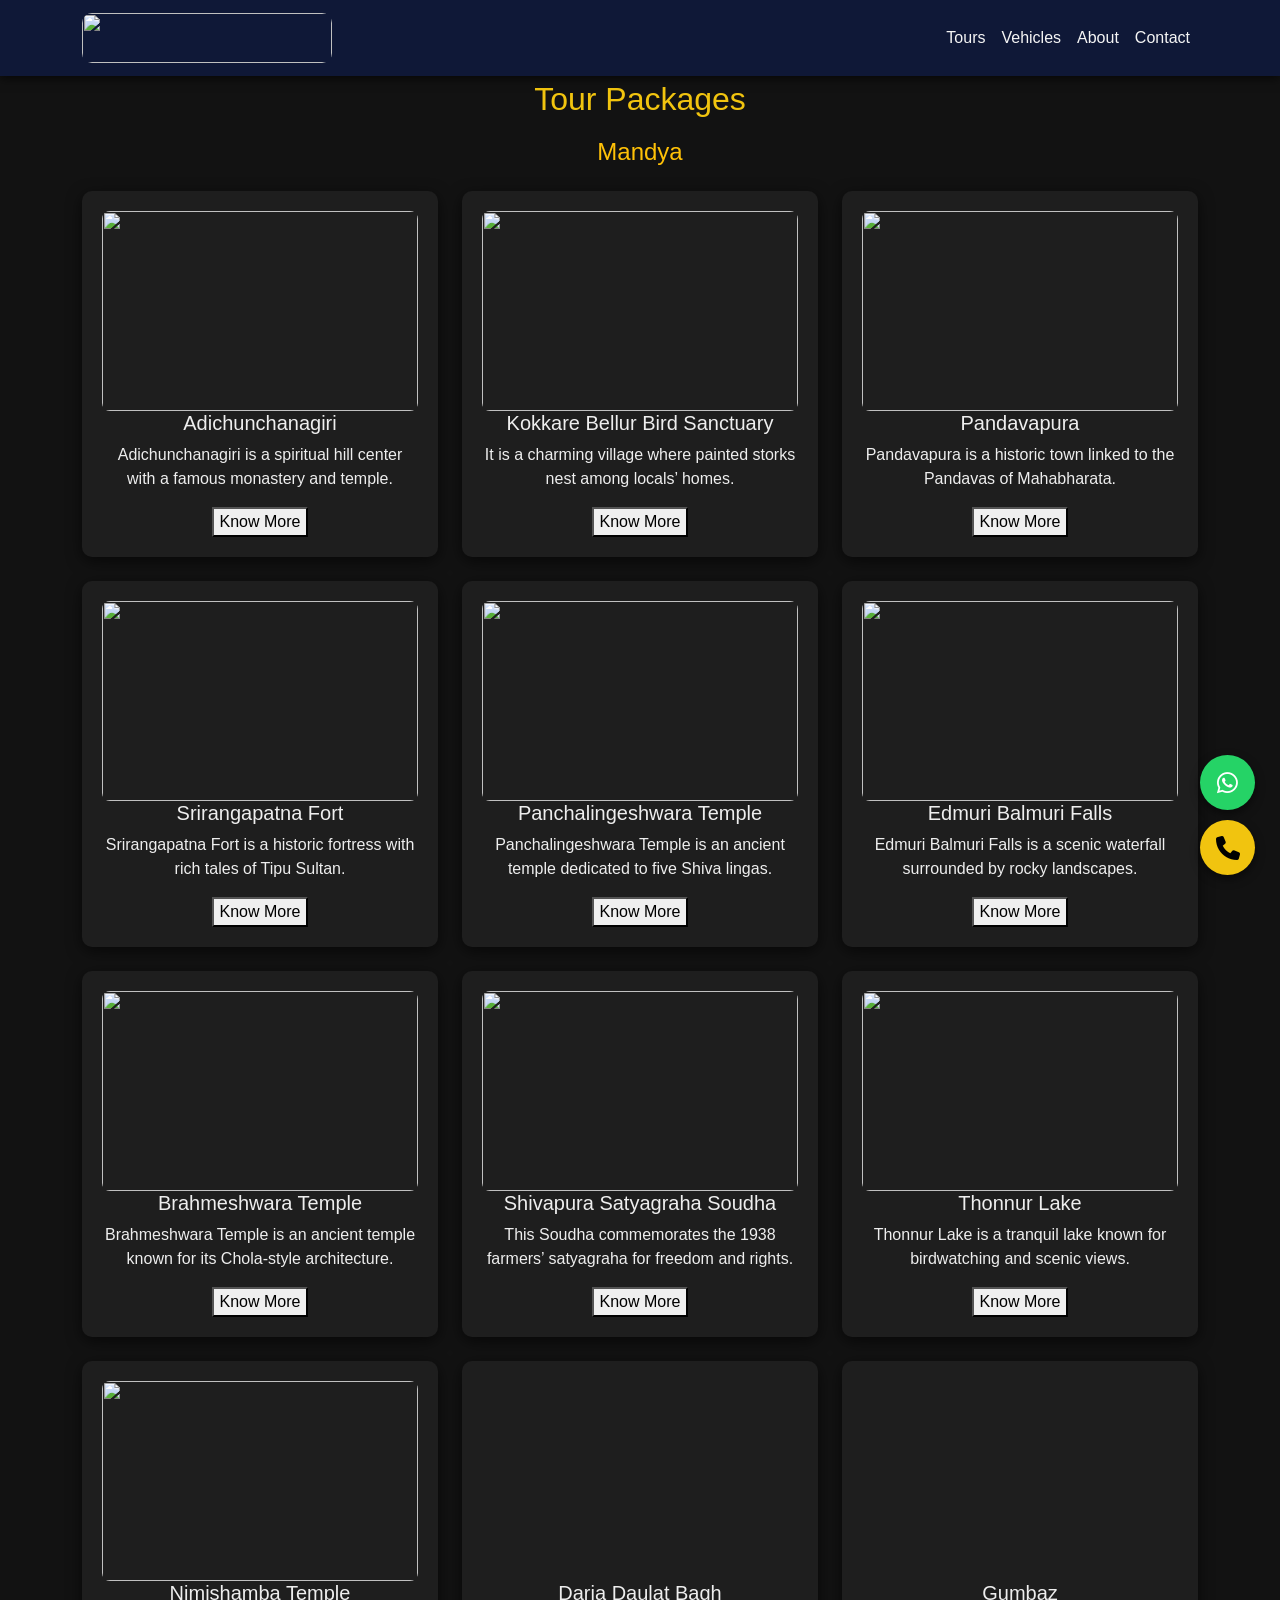
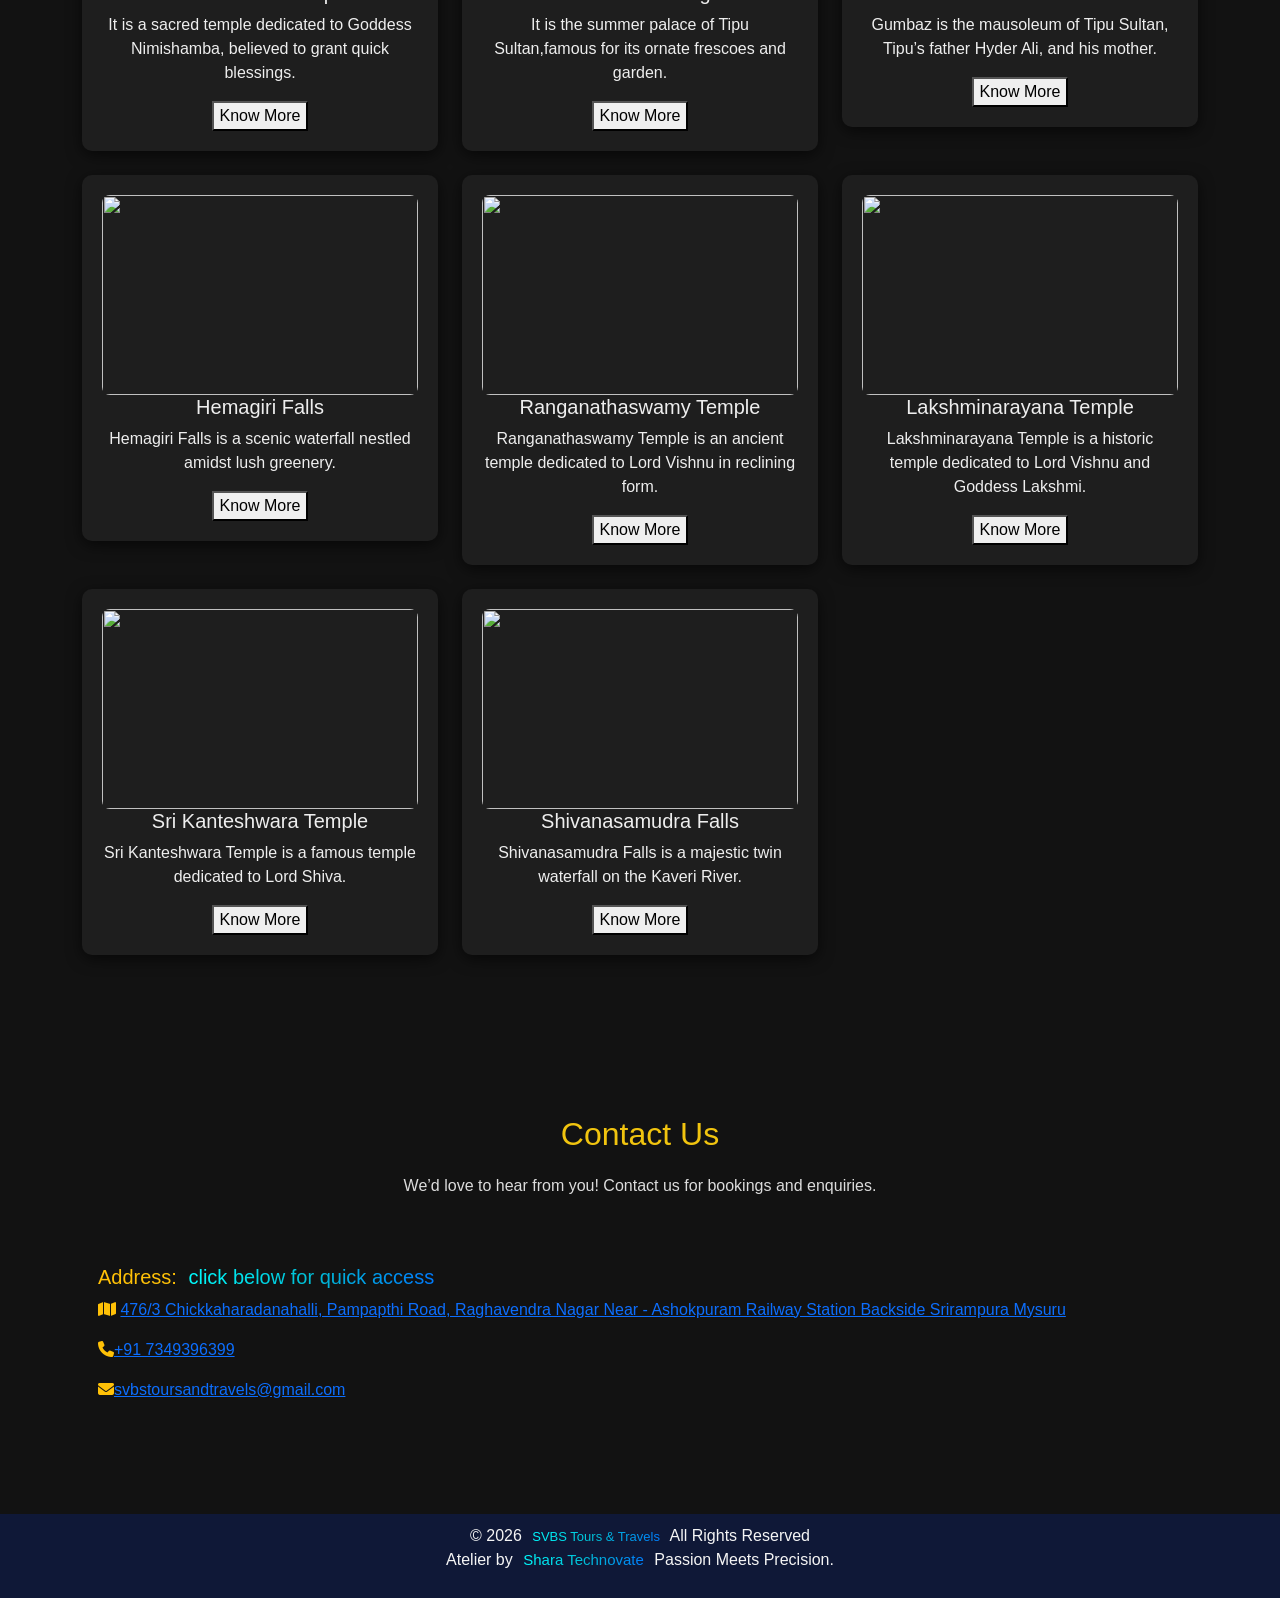
==== mandya.html @ 6cf0423b "modified" ====
<!DOCTYPE html>
<html lang="en">

<head>
  <meta charset="UTF-8" />
  <meta name="viewport" content="width=device-width, initial-scale=1.0" />
  <title>Mysuru Places - SVBS Tours and Travels</title>
  <link href="https://cdn.jsdelivr.net/npm/bootstrap@5.3.2/dist/css/bootstrap.min.css" rel="stylesheet">
  <link href="https://cdn.jsdelivr.net/npm/aos@2.3.4/dist/aos.css" rel="stylesheet">
  <link rel="stylesheet" href="https://cdnjs.cloudflare.com/ajax/libs/font-awesome/6.4.0/css/all.min.css">
  <link rel="shortcut icon" href="https://res.cloudinary.com/svbs/image/upload/v1771502248/SVBS-Logo_cmgae9.png"
    type="image/x-icon">
  <link rel="stylesheet" href="./index.css">
</head>

<body>
  <nav class="navbar navbar-expand-lg fixed-top">
    <div class="container">
      <a class="navbar-brand fw-bold text-warning" href="https://svbstoursandtravels.netlify.app/">
        <img src="https://res.cloudinary.com/svbs/image/upload/v1771502248/SVBS-Logo_cmgae9.png" height="50px"
          width="250px" alt="" style="border-radius: 10px;">
      </a>
      <button class="navbar-toggler bg-light" type="button" data-bs-toggle="collapse" data-bs-target="#navbarNav">
        <span class="navbar-toggler-icon"></span>
      </button>
      <div class="collapse navbar-collapse" id="navbarNav">
        <ul class="navbar-nav ms-auto">
          <li class="nav-item"><a class="nav-link" href="index.html#tours">Tours</a></li>
          <li class="nav-item"><a class="nav-link" href="index.html#vehicles">Vehicles</a></li>
          <li class="nav-item"><a class="nav-link" href="index.html#about">About</a></li>
          <li class="nav-item"><a class="nav-link" href="#contact">Contact</a></li>
        </ul>
      </div>
    </div>
  </nav>
  <!-- tours -->
  <section id="tours">
    <div class="container" data-aos="fade-up">
      <div class="section-title">
        <h2>Tour Packages</h2>
      </div>
      <h4 class="text-center text-warning mb-4">Mandya</h4>
      <div class="row g-4">
        <div class="col-md-4">
          <div class="tour-card">
            <img class="auto-changeac" src="">
            <!-- Overlay Content -->
            <div class="overlay">
              <div>
                <h5>Adichunchanagiri</h5>
                <p>Adichunchanagiri is a sacred hill destination known for the ancient Kalabhairaveshwara Temple and the Adichunchanagiri Math. Surrounded by rocky hills and greenery, it is an important spiritual and educational center in Karnataka.</p>
              </div>
            </div>
            <h5>Adichunchanagiri</h5>
            <p>Adichunchanagiri is a spiritual hill center with a famous monastery and temple.</p>
            <button>Know More</button>
          </div>
          <script>
            const autoChangeac = document.querySelector('.auto-changeac');
            const autoChangeImagesac = [
              'https://res.cloudinary.com/svbs/image/upload/v1773401485/adichunchanagiri2_tqmfgi.jpg',
              'https://res.cloudinary.com/svbs/image/upload/v1773401495/adichunchanagiri3_lafzws.png',
              'https://res.cloudinary.com/svbs/image/upload/v1773401487/adichunchanagiri4_ednsbl.jpg',
              'https://i.pinimg.com/736x/e9/fc/75/e9fc75506bad58b79a7c988627f4d9ac.jpg',
              'https://pictures.trodly.com/image/activity/3617/size-885x420/mode-crop/6698bd4132429.jpg'
            ];
            let autoChangeIndexac = 0;
            // Set first image immediately
            autoChangeac.src = autoChangeImagesac[0];
            // Start interval
            setInterval(() => {
              autoChangeIndexac = (autoChangeIndexac + 1) % autoChangeImagesac.length;
              autoChangeac.setAttribute("src", autoChangeImagesac[autoChangeIndexac]);
            }, 2000);
          </script>
        </div>
        <div class="col-md-4">
          <div class="tour-card">
            <img class="auto-changekb" src="">
            <!-- Overlay Content -->
            <div class="overlay">
              <div>
                <h5>Kokkare Bellur Bird Sanctuary</h5>
                <p>Kokkare Bellur is a unique village bird sanctuary famous for the nesting of painted storks and spot-billed pelicans. The local community actively protects these migratory birds, making it a beautiful example of harmony between humans and nature.</p>
              </div>
            </div>
            <h5>Kokkare Bellur Bird Sanctuary</h5>
            <p>It is a charming village where painted storks nest among locals’ homes.</p>
            <button>Know More</button>
          </div>
          <script>
            const autoChangekb = document.querySelector('.auto-changekb');
            const autoChangeImageskb = [
              'https://res.cloudinary.com/svbs/image/upload/v1773401528/kokrebellur_bird_sanctuary3_fxtfzg.jpg',
              'https://res.cloudinary.com/svbs/image/upload/v1773401525/kokrebellur_bird_sanctuary1_hkzcws.jpg',
              'https://res.cloudinary.com/svbs/image/upload/v1773401524/kokrebellur_bird_sanctuary_5_tdynlo.jpg',
              'https://res.cloudinary.com/svbs/image/upload/v1773401524/kokrebellur_bird_sanctuary_2_igzand.jpg'
            ];
            let autoChangeIndexkb = 0;
            // Set first image immediately
            autoChangekb.src = autoChangeImageskb[0];
            // Start interval
            setInterval(() => {
              autoChangeIndexkb = (autoChangeIndexkb + 1) % autoChangeImageskb.length;
              autoChangekb.setAttribute("src", autoChangeImageskb[autoChangeIndexkb]);
            }, 2000);
          </script>
        </div>
        <div class="col-md-4">
          <div class="tour-card">
            <img class="auto-changepp" src="">
            <!-- Overlay Content -->
            <div class="overlay">
              <div>
                <h5>Pandavapura</h5>
                <p>Pandavapura is a scenic town surrounded by hills, sugarcane fields, and lakes. It is known for its mythological connection to the Pandavas and offers peaceful countryside views.</p>
              </div>
            </div>
            <h5>Pandavapura</h5>
            <p>Pandavapura is a historic town linked to the Pandavas of Mahabharata.</p>
            <button>Know More</button>
          </div>
          <script>
            const autoChangepp = document.querySelector('.auto-changepp');
            const autoChangeImagespp = [
             'https://res.cloudinary.com/svbs/image/upload/v1773401557/pandavapura3_ldnbl9.jpg',
             'https://res.cloudinary.com/svbs/image/upload/v1773401553/pandavapura4_gor1yn.jpg',
             'https://res.cloudinary.com/svbs/image/upload/v1773401548/pandavapura2_u5t1cm.jpg',
             'https://res.cloudinary.com/svbs/image/upload/v1773401542/pandavapura1_qtby1f.jpg'
            ];
            let autoChangeIndexpp = 0;
            // Set first image immediately
            autoChangepp.src = autoChangeImagespp[0];
            // Start interval
            setInterval(() => {
              autoChangeIndexpp = (autoChangeIndexpp + 1) % autoChangeImagespp.length;
              autoChangepp.setAttribute("src", autoChangeImagespp[autoChangeIndexpp]);
            }, 2000);
          </script>
        </div>
        <!-- <div class="row g-4"> -->
        <div class="col-md-4">
          <div class="tour-card">
            <img class="auto-changesf" src="">
            <!-- Overlay Content -->
            <div class="overlay">
              <div>
                <h5>Srirangapatna Fort</h5>
                <p>Srirangapatna Fort is a historic fortress that once served as the capital of Tipu Sultan. The fort showcases strong stone walls, ancient gateways, and remnants of Mysore’s rich history.</p>
              </div>
            </div>
            <h5>Srirangapatna Fort</h5>
            <p>Srirangapatna Fort is a historic fortress with rich tales of Tipu Sultan.</p>
            <button>Know More</button>
          </div>
          <script>
            const autoChangesf = document.querySelector('.auto-changesf');
            const autoChangeImagessf = [
              'https://res.cloudinary.com/svbs/image/upload/v1773401557/srirangapatana_fort1_klxsvd.jpg',
              'https://res.cloudinary.com/svbs/image/upload/v1773401557/srirangapatana_fort3_c8wzxq.jpg',
              'https://res.cloudinary.com/svbs/image/upload/v1773401564/srirangapatana_fort4_givow5.jpg',
              'https://res.cloudinary.com/svbs/image/upload/v1773401558/srirangapatana_fort2_v2sbjp.jpg'
            ];
            let autoChangeIndexsf = 0;
            // Set first image immediately
            autoChangesf.src = autoChangeImagessf[0];
            // Start interval
            setInterval(() => {
              autoChangeIndexsf = (autoChangeIndexsf + 1) % autoChangeImagessf.length;
              autoChangesf.setAttribute("src", autoChangeImagessf[autoChangeIndexsf]);
            }, 2000);
          </script>
        </div>
        <div class="col-md-4">
          <div class="tour-card">
            <img class="auto-changert" src="">
            <!-- Overlay Content -->
            <div class="overlay">
              <div>
                <h5>Panchalingeshwara Temple</h5>
                <p>Panchalingeshwara Temple is a historic Hindu temple located near Pandavapura in the Mysuru district. It is renowned for its unique dedication to five Shiva lingas, which is rare and gives the temple its name—“Pancha” meaning five, and “Lingeshwara” referring to Lord Shiva.</p>
              </div>
            </div>
            <h5>Panchalingeshwara Temple</h5>
            <p>Panchalingeshwara Temple is an ancient temple dedicated to five Shiva lingas.</p>
            <button>Know More</button>
          </div>
          <script>
            const autoChangert = document.querySelector('.auto-changert');
            const autoChangeImagesrt = [
              'https://res.cloudinary.com/svbs/image/upload/v1773401616/panchalingeshwara-temple5_jezds1.jpg',
              'https://res.cloudinary.com/svbs/image/upload/v1773401615/panchalingeshwara-temple4_o63b6o.jpg',
              'https://res.cloudinary.com/svbs/image/upload/v1773401596/panchalingeshwara-temple2_ehqgd0.jpg',
              'https://res.cloudinary.com/svbs/image/upload/v1773401593/panchalingeshwara-temple1_ewzf87.jpg',
              'https://res.cloudinary.com/svbs/image/upload/v1773401590/panchalingeshwara-temple_lmnamt.jpg'
            ];
            let autoChangeIndexrt = 0;
            // Set first image immediately
            autoChangert.src = autoChangeImagesrt[0];
            // Start interval
            setInterval(() => {
              autoChangeIndexrt = (autoChangeIndexrt + 1) % autoChangeImagesrt.length;
              autoChangert.setAttribute("src", autoChangeImagesrt[autoChangeIndexrt]);
            }, 2000);
          </script>
        </div>
        <div class="col-md-4">
          <div class="tour-card">
            <img class="auto-changerm" src="">
            <!-- Overlay Content -->
            <div class="overlay">
              <div>
                <h5>Edmuri Balmuri Falls</h5>
                <p>Edmuri Balmuri Falls is a small yet charming waterfall formed by the Cauvery River. It is a favorite picnic and weekend spot for families and tourists visiting the region.</p>
              </div>
            </div>
            <h5>Edmuri Balmuri Falls</h5>
            <p>Edmuri Balmuri Falls is a scenic waterfall surrounded by rocky landscapes.</p>
            <button>Know More</button>
          </div>
          <script>
            const autoChangerm = document.querySelector('.auto-changerm');
            const autoChangeImagesrm = [
            'https://res.cloudinary.com/svbs/image/upload/v1773401507/edmuri_balmuri_falls1_udvleb.jpg',
            'https://res.cloudinary.com/svbs/image/upload/v1773401510/edmuri_balmuri_falls4_mcxkzy.jpg',
            'https://res.cloudinary.com/svbs/image/upload/v1773401513/edmuri_balmuri_falls2_xy3auf.jpg',
            'https://res.cloudinary.com/svbs/image/upload/v1773401519/edmuri_balmuri_falls3_viuwip.jpg'
            ];
            let autoChangeIndexrm = 0;
            // Set first image immediately
            autoChangerm.src = autoChangeImagesrm[0];
            // Start interval
            setInterval(() => {
              autoChangeIndexrm = (autoChangeIndexrm + 1) % autoChangeImagesrm.length;
              autoChangerm.setAttribute("src", autoChangeImagesrm[autoChangeIndexrm]);
            }, 2000);
          </script>
        </div>
        <div class="col-md-4">
          <div class="tour-card">
            <img class="auto-changekl" src="">
            <!-- Overlay Content -->
            <div class="overlay">
              <div>
                <h5>Brahmeshwara Temple</h5>
                <p>The Brahmeshwara Temple at Kikkeri is an ancient Hoysala-era temple dedicated to Lord Shiva. It is known for its artistic stone carvings and historical significance.</p>
              </div>
            </div>
            <h5>Brahmeshwara Temple</h5>
            <p>Brahmeshwara Temple is an ancient temple known for its Chola-style architecture.</p>
            <button>Know More</button>
          </div>
          <script>
            const autoChangekl = document.querySelector('.auto-changekl');
            const autoChangeImageskl = [
              'https://res.cloudinary.com/svbs/image/upload/v1773401486/brahmeshwra_temple_mandya2_lrhiij.jpg',
              'https://res.cloudinary.com/svbs/image/upload/v1773401491/brahmeshwra_temple_mandya1_yftkbo.jpg',
              'https://res.cloudinary.com/svbs/image/upload/v1773401494/brahmeshwra_temple_mandya4_prfxhe.jpg'
            ];
            let autoChangeIndexkl = 0;
            // Set first image immediately
            autoChangekl.src = autoChangeImageskl[0];
            // Start interval
            setInterval(() => {
              autoChangeIndexkl = (autoChangeIndexkl + 1) % autoChangeImageskl.length;
              autoChangekl.setAttribute("src", autoChangeImageskl[autoChangeIndexkl]);
            }, 2000);
          </script>
        </div>
        <div class="col-md-4">
          <div class="tour-card">
            <img class="auto-changerb" src="">
            <!-- Overlay Content -->
            <div class="overlay">
              <div>
                <h5>Shivapura Satyagraha Soudha</h5>
                <p>Shivapura Satyagraha Soudha is a memorial commemorating the freedom struggle and the hoisting of the Indian national flag during British rule. It stands as a symbol of patriotism and sacrifice.</p>
              </div>
            </div>
            <h5>Shivapura Satyagraha Soudha</h5>
            <p>This Soudha commemorates the 1938 farmers’ satyagraha for freedom and rights.</p>
            <button>Know More</button>
          </div>
          <script>
            const autoChangerb = document.querySelector('.auto-changerb');
            const autoChangeImagesrb = [
              'https://pbs.twimg.com/media/FYFDKcDVUAAtFjS.jpg',
              'https://thefederal.com/h-upload/2024/08/10/467203-shivapursatyagrahasoudha.jfif',
              'https://cdn.tripuntold.com/media/photos/location/2018/10/27/cc7d5c14-ced2-4ba0-a776-26de4a542b98.jpg'
            ];
            let autoChangeIndexrb = 0;
            // Set first image immediately
            autoChangerb.src = autoChangeImagesrb[0];
            // Start interval
            setInterval(() => {
              autoChangeIndexrb = (autoChangeIndexrb + 1) % autoChangeImagesrb.length;
              autoChangerb.setAttribute("src", autoChangeImagesrb[autoChangeIndexrb]);
            }, 2000);
          </script>
        </div>
        <div class="col-md-4">
          <div class="tour-card">
            <img class="auto-changegrs" src="">
            <!-- Overlay Content -->
            <div class="overlay">
              <div>
                <h5>Thonnur Lake</h5>
                <p>Thonnur Lake, also known as Moti Talab, is a large and picturesque lake surrounded by hills. It is a popular spot for picnics, birdwatching, and enjoying tranquil sunsets.</p>
              </div>
            </div>
            <h5>Thonnur Lake</h5>
            <p>Thonnur Lake is a tranquil lake known for birdwatching and scenic views.</p>
            <button>Know More</button>
          </div>
          <script>
            const autoChangegrs = document.querySelector('.auto-changegrs');
            const autoChangeImagesgrs = [
              'https://res.cloudinary.com/svbs/image/upload/v1773401577/Thonnur_lake3_xxxppt.jpg',
              'https://res.cloudinary.com/svbs/image/upload/v1773401568/Thonnur_lake4_ulziwt.jpg',
              'https://res.cloudinary.com/svbs/image/upload/v1773401565/Thonnur_lake2_qadssn.jpg',
              'https://res.cloudinary.com/svbs/image/upload/v1773401565/Thonnur_lake1_kui36c.jpg'
            ];
            let autoChangeIndexgrs = 0;
            // Set first image immediately
            autoChangegrs.src = autoChangeImagesgrs[0];
            // Start interval
            setInterval(() => {
              autoChangeIndexgrs = (autoChangeIndexgrs + 1) % autoChangeImagesgrs.length;
              autoChangegrs.setAttribute("src", autoChangeImagesgrs[autoChangeIndexgrs]);
            }, 2000);
          </script>
        </div>
        <div class="col-md-4">
          <div class="tour-card">
            <img class="auto-changekrs" src="">
            <!-- Overlay Content -->
            <div class="overlay">
              <div>
                <h5>Nimishamba Temple</h5>
                <p>Nimishamba Temple is a revered shrine dedicated to Goddess Parvati. Located on the banks of the Cauvery River, it attracts many devotees seeking blessings and peace.</p>
              </div>
            </div>
            <h5>Nimishamba Temple</h5>
            <p>It is a sacred temple dedicated to Goddess Nimishamba, believed to grant quick blessings.</p>
            <button>Know More</button>
          </div>
          <script>
            const autoChangekrs = document.querySelector('.auto-changekrs');
            const autoChangeImageskrs = [
              'https://res.cloudinary.com/svbs/image/upload/v1773401531/nimishamba_temple3_drwjyb.jpg',
              'https://res.cloudinary.com/svbs/image/upload/v1773401530/nimishamba_temple1_du76yv.webp',
              'https://res.cloudinary.com/svbs/image/upload/v1773401553/nimishmba_temple2_yfrzvr.jpg',
              'https://res.cloudinary.com/svbs/image/upload/v1773401559/nimishamba_temple4_ncsac6.png'
            ];
            let autoChangeIndexkrs = 0;
            // Set first image immediately
            autoChangekrs.src = autoChangeImageskrs[0];
            // Start interval
            setInterval(() => {
              autoChangeIndexkrs = (autoChangeIndexkrs + 1) % autoChangeImageskrs.length;
              autoChangekrs.setAttribute("src", autoChangeImageskrs[autoChangeIndexkrs]);
            }, 2000);
          </script>
        </div>
        <div class="col-md-4">
          <div class="tour-card">
            <img class="auto-changedb" src="">
            <!-- Overlay Content -->
            <div class="overlay">
              <div>
                <h5>Daria Daulat Bagh</h5>
                <p>Daria Daulat Bagh is Tipu Sultan’s summer palace, built mostly of teakwood. The palace is famous for its stunning murals that depict battles and royal life.</p>
              </div>
            </div>
            <h5>Daria Daulat Bagh</h5>
            <p>It is the summer palace of Tipu Sultan,famous for its ornate frescoes and garden.</p>
            <button>Know More</button>
          </div>
          <script>
            const autoChangedb = document.querySelector('.auto-changedb');
            const autoChangeImagesdb = [
             'https://res.cloudinary.com/svbs/image/upload/v1773401524/daria-daulat-bagh4_kkocrn.jpg',
             'https://res.cloudinary.com/svbs/image/upload/v1773401511/daria-daulat-bagh3_ermqlu.jpg',
             'https://res.cloudinary.com/svbs/image/upload/v1773401508/daria-daulat-bagh1_zapktq.jpg',
             'https://res.cloudinary.com/svbs/image/upload/v1773401506/daria-daulat-bagh2_gagpn3.jpg'
            ];
            let autoChangeIndexdb = 0;
            // Set first image immediately
            autoChangedb.src = autoChangeImagesdb[0];
            // Start interval
            setInterval(() => {
              autoChangeIndexdb = (autoChangeIndexdb + 1) % autoChangeImagesdb.length;
              autoChangedb.setAttribute("src", autoChangeImagesdb[autoChangeIndexdb]);
            }, 2000);
          </script>
        </div>
         <div class="col-md-4">
          <div class="tour-card">
            <img class="auto-changejp" src="">
            <!-- Overlay Content -->
            <div class="overlay">
              <div>
                <h5>Gumbaz</h5>
                <p>The Gumbaz is the elegant burial chamber of Tipu Sultan, his father Hyder Ali, and his mother Fakhr-Un-Nisa. Surrounded by beautiful gardens, the structure features Indo-Islamic architecture with impressive domes and pillars.</p>
              </div>
            </div>
            <h5>Gumbaz</h5>
            <p>Gumbaz is the mausoleum of Tipu Sultan, Tipu’s father Hyder Ali, and his mother.</p>
            <button>Know More</button>
          </div>
          <script>
            const autoChangejp = document.querySelector('.auto-changejp');
            const autoChangeImagesjp = [
              'https://res.cloudinary.com/svbs/image/upload/v1773401520/Gumbaz-Burial-Chamber_2_dsehre.jpg',
              'https://res.cloudinary.com/svbs/image/upload/v1773401518/Gumbaz-Burial-Chamber_1_tny4ah.jpg',
              'https://res.cloudinary.com/svbs/image/upload/v1773401525/gumbaz-burial-chamber_apdrmf.jpg',
              'https://www.theislamicheritage.com/uploads/submission_images/475_IMG_20211115_171710.JPG'
            ];
            let autoChangeIndexjp = 0;
            // Set first image immediately
            autoChangejp.src = autoChangeImagesjp[0];
            // Start interval
            setInterval(() => {
              autoChangeIndexjp = (autoChangeIndexjp + 1) % autoChangeImagesjp.length;
              autoChangejp.setAttribute("src", autoChangeImagesjp[autoChangeIndexjp]);
            }, 2000);
          </script>
        </div>
         <div class="col-md-4">
          <div class="tour-card">
            <img class="auto-changemk" src="">
            <!-- Overlay Content -->
            <div class="overlay">
              <div>
                <h5>Hemagiri Falls</h5>
                <p>Hemagiri Falls is a small scenic waterfall and hill area in Mandya district of Karnataka. It is a peaceful natural spot near K.R. Pet and is less crowded compared to other famous waterfalls in the state.</p>
              </div>
            </div>
            <h5>Hemagiri Falls</h5>
            <p>Hemagiri Falls is a scenic waterfall nestled amidst lush greenery.</p>
            <button>Know More</button>
          </div>
          <script>
            const autoChangemk = document.querySelector('.auto-changemk');
            const autoChangeImagesmk = [
              'https://res.cloudinary.com/svbs/image/upload/v1773401522/hemagiri_falls_3_ratxup.webp',
              'https://res.cloudinary.com/svbs/image/upload/v1773401521/hemagiri_falls_2_tzhgnc.webp',
              'https://res.cloudinary.com/svbs/image/upload/v1773401520/hemagiri_falls_1_vuwv28.webp'
            ];
            let autoChangeIndexmk = 0;
            // Set first image immediately
            autoChangemk.src = autoChangeImagesmk[0];
            // Start interval
            setInterval(() => {
              autoChangeIndexmk = (autoChangeIndexmk + 1) % autoChangeImagesmk.length;
              autoChangemk.setAttribute("src", autoChangeImagesmk[autoChangeIndexmk]);
            }, 2000);
          </script>
        </div>
         <div class="col-md-4">
          <div class="tour-card">
            <img class="auto-changerts" src="">
            <!-- Overlay Content -->
            <div class="overlay">
              <div>
                <h5>Ranganathaswamy Temple</h5>
                <p>Srirangapatna is famous for the Sri Ranganathaswamy Temple, a significant Vaishnavite pilgrimage site dedicated to Lord Vishnu in a reclining posture, known for its Dravidian architecture blending Hoysala and Vijayanagara styles.</p>
              </div>
            </div>
            <h5>Ranganathaswamy Temple</h5>
            <p>Ranganathaswamy Temple is an ancient temple dedicated to Lord Vishnu in reclining form.</p>
            <button>Know More</button>
          </div>
          <script>
            const autoChangerts = document.querySelector('.auto-changerts');
            const autoChangeImagesrts = [
             'https://res.cloudinary.com/svbs/image/upload/v1773401563/srirangapatana_temple4_jwmnet.jpg',
             'https://res.cloudinary.com/svbs/image/upload/v1773401563/srirangapatana_temple1_hosryz.jpg',
             'https://res.cloudinary.com/svbs/image/upload/v1773401566/srirangapatana_temple2_vno0my.jpg',
             'https://res.cloudinary.com/svbs/image/upload/v1773401566/srirangapatana_temple3_s4qcym.jpg'
            ];
            let autoChangeIndexrts = 0;
            // Set first image immediately
            autoChangerts.src = autoChangeImagesrts[0];
            // Start interval
            setInterval(() => {
              autoChangeIndexrts = (autoChangeIndexrts+ 1) % autoChangeImagesrts.length;
              autoChangerts.setAttribute("src", autoChangeImagesrts[autoChangeIndexrts]);
            }, 2000);
          </script>
        </div>
        <div class="col-md-4">
          <div class="tour-card">
            <img class="auto-changerlt" src="">
            <!-- Overlay Content -->
            <div class="overlay">
              <div>
                <h5>Lakshminarayana Temple</h5>
                <p>The Lakshminarayana Temple at Hosaholalu is a fine example of Hoysala architecture. It is admired for its intricate carvings and detailed sculptures depicting Hindu mythology.</p>
              </div>
            </div>
            <h5>Lakshminarayana Temple</h5>
              <p>Lakshminarayana Temple is a historic temple dedicated to Lord Vishnu and Goddess Lakshmi.</p>
              <button>Know More</button>
          </div>
          <script>
            const autoChangelt = document.querySelector('.auto-changerlt');
            const autoChangeImageslt = [
              'https://res.cloudinary.com/svbs/image/upload/v1773401548/laksminaraya_temple_2_aewoyb.jpg',
              'https://res.cloudinary.com/svbs/image/upload/v1773401546/Lakshminarayana_Temple_Hosaholalu_01_ruh9sv.jpg'
            ];
            let autoChangeIndexlt = 0;
            // Set first image immediately
            autoChangelt.src = autoChangeImageslt[0];
            // Start interval
            setInterval(() => {
              autoChangeIndexlt = (autoChangeIndexlt+ 1) % autoChangeImageslt.length;
              autoChangelt.setAttribute("src", autoChangeImageslt[autoChangeIndexlt]);
            }, 2000);
          </script>
        </div>
        <div class="col-md-4">
          <div class="tour-card">
            <img class="auto-changeskt" src="">
            <!-- Overlay Content -->
            <div class="overlay">
              <div>
                <h5>Sri Kanteshwara Temple</h5>
                <p>Sri Nanjundeshwara Temple (also called Sri Kanteshwara Temple) is one of the oldest and most famous Shiva temples in Karnataka.The temple is often called “Dakshina Kashi” (Kashi of the South) because of its great religious importance.</p>
              </div>
            </div>
            <h5>Sri Kanteshwara Temple</h5>
            <p>Sri Kanteshwara Temple is a famous temple dedicated to Lord Shiva.</p>
            <button>Know More</button>
          </div>
          <script>
            const autoChangeskt = document.querySelector('.auto-changeskt');
            const autoChangeImagesskt = [
             'https://encrypted-tbn0.gstatic.com/images?q=tbn:ANd9GcTvhbXpyhGnVgpZjouFSlR4ix3938xkSxANig&s',
             'https://res.cloudinary.com/svbs/image/upload/v1773401579/Sri_kanteshwara_temple_mysore_u9neuf.jpg',
             'https://mindtrip.ai/cdn-cgi/image/format=webp,w=720/https://dynamic-media-cdn.tripadvisor.com/media/photo-o/15/03/4b/52/sculptors-on-gopura.jpg?w=2400',
             'https://content.jdmagicbox.com/comp/mysore/g9/0821p8222.8222.110318175057.f1g9/catalogue/srikanteshwara-swami-temple-srikantapuri-extension-nanjangud-temples-dbvo9bxk1u-250.jpg'
            ];
            let autoChangeIndexskt = 0;
            // Set first image immediately
            autoChangeskt.src = autoChangeImagesskt[0];
            // Start interval
            setInterval(() => {
              autoChangeIndexskt = (autoChangeIndexskt+ 1) % autoChangeImagesskt.length;
              autoChangeskt.setAttribute("src", autoChangeImageskt[autoChangeIndexskt]);
            }, 2000);
          </script>
        </div>
        <div class="col-md-4">
          <div class="tour-card">
            <img class="auto-changerss" src="">
            <!-- Overlay Content -->
            <div class="overlay">
              <div>
                <h5>Shivanasamudra Falls</h5>
                <p>The falls split into two main cascades: Gaganachukki and Bharachukki.It is surrounded by forests and rocky cliffs, making it a popular tourist spot.It is surrounded by forests and rocky cliffs, making it a popular tourist spot.</p>
              </div>
            </div>
            <h5>Shivanasamudra Falls</h5>
              <p>Shivanasamudra Falls is a majestic twin waterfall on the Kaveri River.</p>
              <button>Know More</button>
          </div>
          <script>
            const autoChangess = document.querySelector('.auto-changerss');
            const autoChangeImagesss = [
              'https://res.cloudinary.com/svbs/image/upload/v1773401578/Photoessay__The_spectacular_beauty_of_Gaganachukki_and_Bharachukki_Falls_Rashminotes_wdhlxk.jpg',
              'https://res.cloudinary.com/svbs/image/upload/v1773401582/Shivasamudra_waterfalls__itds2b.jpg',
              'https://cdn1.tripoto.com/media/filter/nl/img/2380291/Image/1707466178_istock_648040276.jpg.webp',
              'https://karnatakatourism.org/wp-content/uploads/2020/05/Sivanasamudra-falls-4.jpg',
              'https://www.backpacksters.com/wp-content/uploads/2020/12/India-Karnataka-Shivanasamudra-13.jpg'
            ];
            let autoChangeIndexss = 0;
            // Set first image immediately
            autoChangess.src = autoChangeImagesss[0];
            // Start interval
            setInterval(() => {
              autoChangeIndexss = (autoChangeIndexss+ 1) % autoChangeImagesss.length;
              autoChangess.setAttribute("src", autoChangeImagesss[autoChangeIndexss]);
            }, 2000);
          </script>
        </div>
      </section>

  <!-- contact -->
  <section id="contact">
    <div class="container" data-aos="fade-up">
      <div class="section-title">
        <h2>Contact Us</h2>
        <p>We’d love to hear from you! Contact us for bookings and enquiries.</p>
      </div>
      <div class="p-3">
        <h5 class="text-warning">Address: <button
            style="font-size: 20px;background: linear-gradient(90deg, #00ffff, #00bcd4, #0077ff);-webkit-background-clip: text;color: transparent; border: none;">click
            below for quick access</button></h5>
        <p><i class="fa fa-map text-warning"></i> <a href="https://maps.app.goo.gl/qGbN86onHVzcCCCt9?g_st=aw">
            476/3 Chickkaharadanahalli, Pampapthi Road, Raghavendra Nagar Near - Ashokpuram Railway Station Backside
            Srirampura Mysuru
          </a></p>
        <p><i class="fa fa-phone text-warning"></i><a href="tel:+917349396399">+91 7349396399</a></p>
        <p><i class="fa fa-envelope text-warning"></i><a
            href="mailto:svbstoursandtravels@gmail.com">svbstoursandtravels@gmail.com</a></p>
      </div>
    </div>
  </section>
  <!-- footer -->
  <footer>
    <p>© <span id="year"></span> <a target="_blank" href="./index.html"><button
          style="font-size: 13px;background: linear-gradient(90deg, #00ffff, #00bcd4, #0077ff);-webkit-background-clip: text;color: transparent; border: none;">SVBS
          Tours & Travels</button></a> All Rights Reserved <br>
      Atelier by <a target="_blank" href="https://sharatechnovate.com/"><button
          style="font-size: 15px;background: linear-gradient(90deg, #00ffff, #00bcd4, #0077ff);-webkit-background-clip: text;color: transparent; border: none;">Shara
          Technovate</button></a> Passion Meets Precision.</p>

  </footer>

  <!-- Floating WhatsApp & Call Buttons -->
  <div class="floating-buttons">
    <a href="https://wa.me/917349396399" target="_blank" title="Chat on WhatsApp"><i class="fab fa-whatsapp"></i></a>
    <a href="tel:+917349396399" class="call" title="Call Now"><i class="fa fa-phone"></i></a>
  </div>

  <script src="https://cdn.jsdelivr.net/npm/bootstrap@5.3.2/dist/js/bootstrap.bundle.min.js"></script>
  <script src="https://cdn.jsdelivr.net/npm/aos@2.3.4/dist/aos.js"></script>
  <script>AOS.init();
    // Auto-update year in footer
    document.getElementById("year").textContent = new Date().getFullYear();
  </script>
</body>

</html>
---- index.css ----
body {
    background-color: #121212;
    color: #f5f5f5;
    font-family: 'Poppins', sans-serif;
    scroll-behavior: smooth;
}
nav {
    background: #0f1837;
    box-shadow: 0 2px 10px rgba(0,0,0,0.7);
}
nav a.nav-link {
    color: #f5f5f5 !important;
    font-weight: 500;
}
nav a.nav-link:hover {
    color: #f1c40f !important;
}
.hero {
    background-size: contain;
    background-repeat: no-repeat;
    background-position: center;
    height: 100vh;
    display: flex;
    align-items: center;
    justify-content: center;
    text-align: center;
    position: relative;
    transition: background-image 1.5s ease-in-out; /* fade effect */
}
.hero::before {
    content: '';
    position: absolute;
    top: 0; left: 0; right: 0; bottom: 0;
    background: rgba(0,0,0,0.7);
    z-index: 1;
}
.hero .container {
    position: relative;
    z-index: 2;
}
.container h1 {
    position: relative;
    font-size: 3rem;
    font-weight: 700;
    background: linear-gradient(90deg, #00ffff, #00bcd4, #0077ff);
    -webkit-background-clip: text;
    color: transparent;
}
.lead{
    color: #f1c40f;
}
.btn{
    border: solid 2px aqua;
    font-size: 20px;
    background: linear-gradient(90deg, #00ffff, #00bcd4, #0077ff);
    -webkit-background-clip: text;
    color: transparent;
}
section {
    padding: 80px 0;
}
.section-title h2 {
    color: #f1c40f;
    text-align: center;
    margin-bottom: 20px;
}
.section-title p {
    color: #dcdcdc;
    text-align: center;
    margin-bottom: 50px;
}
.vehicle-card, .tour-card {
    background: #1e1e1e;
    border-radius: 10px;
    box-shadow: 0 4px 15px rgba(0,0,0,0.6);
    padding: 20px;
    text-align: center;
    transition: transform 0.3s;
    color: #eee;
}
.vehicle-card img, .tour-card img, .gallery img {
    width: 100%;
    height: 200px;
    object-fit: cover;
    border-radius: 8px;
}
.vehicle-card:hover, .tour-card:hover {
    transform: translateY(-5px);
    box-shadow: 0 8px 20px rgba(241,196,15,0.3);
}
footer {
    background: #0f1837;
    color: #f5f5f5;
    padding: 10px 0;
    text-align: center;
}
/* Floating WhatsApp & Call Button */
.floating-buttons {
    position: fixed;
    bottom: 25px;
    right: 25px;
    display: flex;
    flex-direction: column;
    gap: 10px;
    z-index: 999;
}
.floating-buttons a {
    width: 55px;
    height: 55px;
    border-radius: 50%;
    display: flex;
    align-items: center;
    justify-content: center;
    background: #25D366;
    color: white;
    font-size: 24px;
    text-decoration: none;
    box-shadow: 0 4px 10px rgba(0,0,0,0.5);
    transition: 0.3s;
}
.floating-buttons a.call {
    background: #f1c40f;
    color: #000;
}
.floating-buttons a:hover {
    transform: scale(1.1);
}
.tour-card {
  position: relative;
  overflow: hidden;
  border-radius: 10px;
}

.tour-card img {
  width: 100%;
  transition: 0.4s ease;
}

/* Overlay container */
.overlay {
  position: absolute;
  top: -60px;
  left: 0;
  width: 100%;
  height: 100%;
  background: rgba(0, 0, 0, 0.6);
  color: white;
  display: flex;
  align-items: center;
  justify-content: center;
  text-align: center;
  padding: 10px;
  opacity: 0;
  transition: 0.4s ease;
}
.overlay>div{
    padding-top: 50px;
    display: flex;
    flex-direction: column;
}

/* Hover Effects */
.tour-card:hover img {
  filter: blur(4px);
  transform: scale(1.05);
}

.tour-card:hover .overlay {
  opacity: 1;
}
:hover.tour-card>button{
    background-color: #0f1837;
    color: #f1c40f;
    display: none;
}
.explore{
    width: 100%;
    display: flex;
    align-items: center;
    justify-content: center;
}
.explore>a>button{
    font-size: 20px;
    background-color: gold; 
    font-weight: bolder;
}
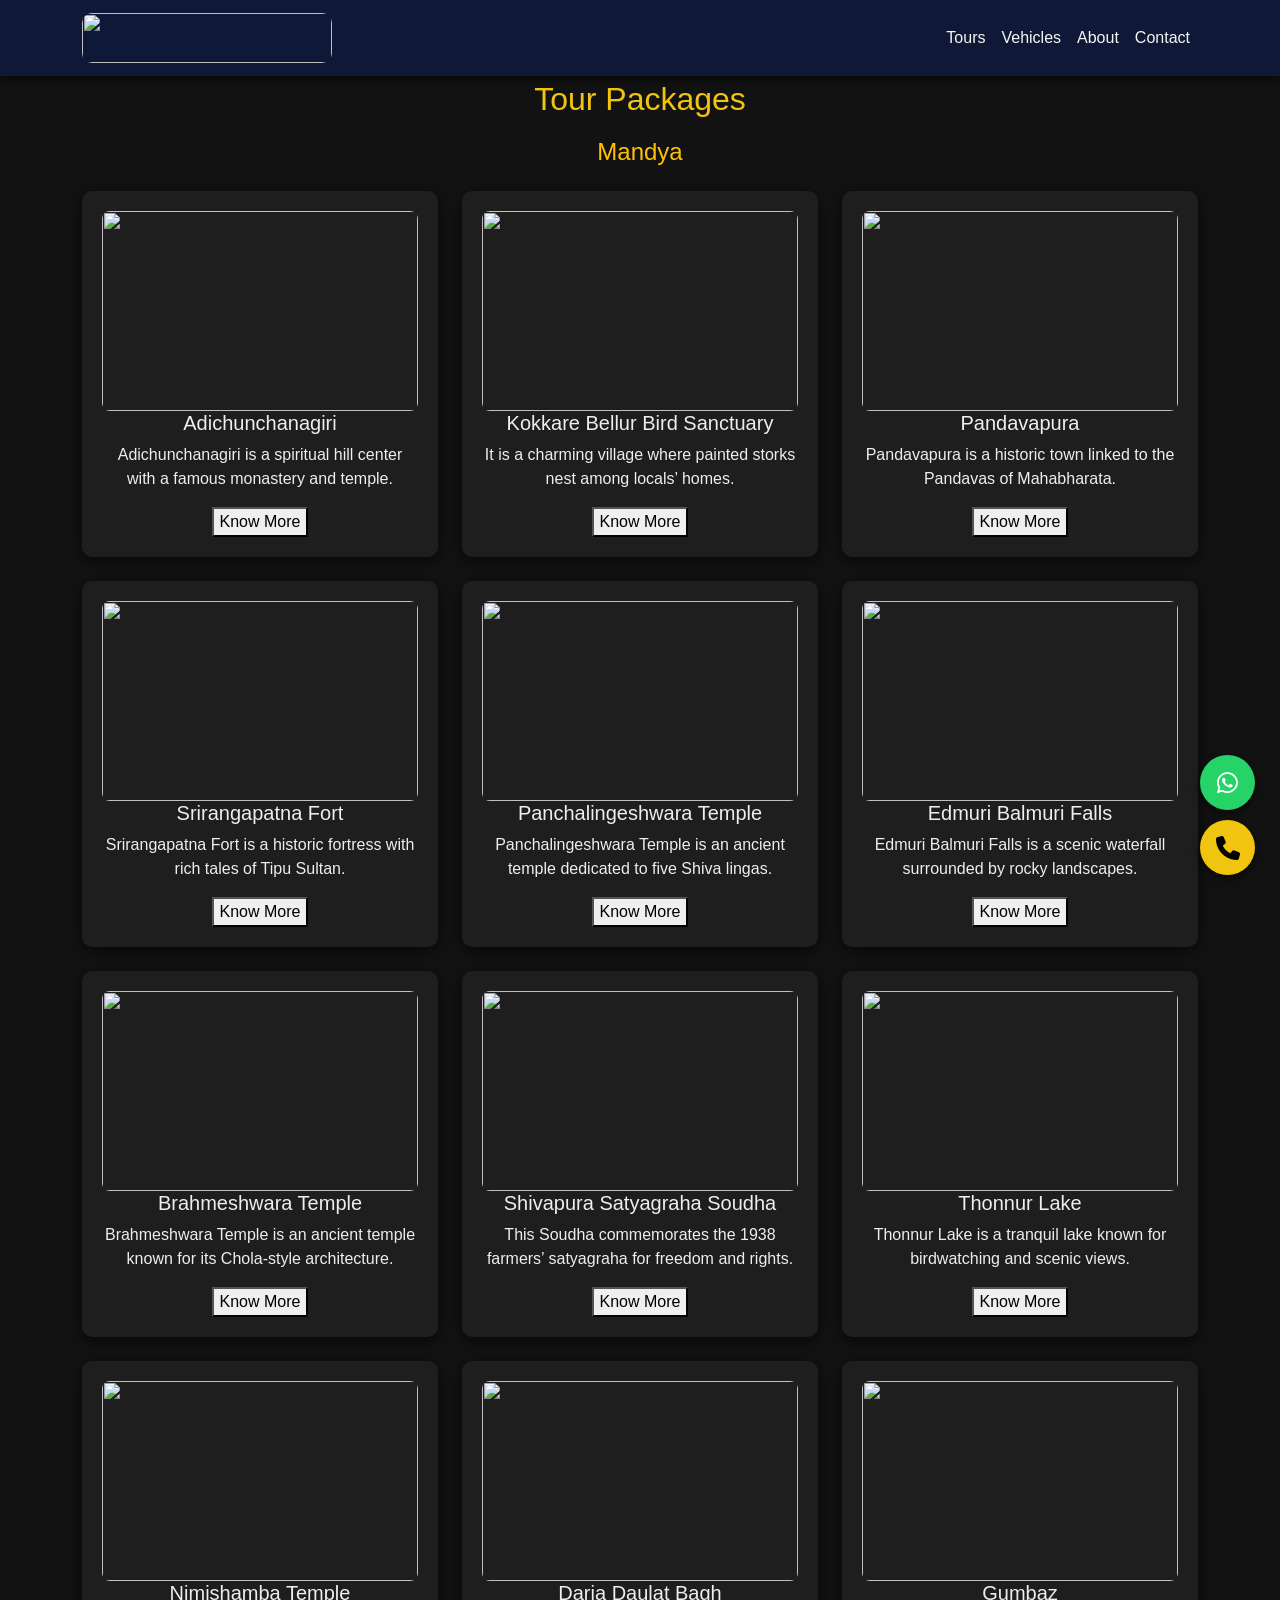
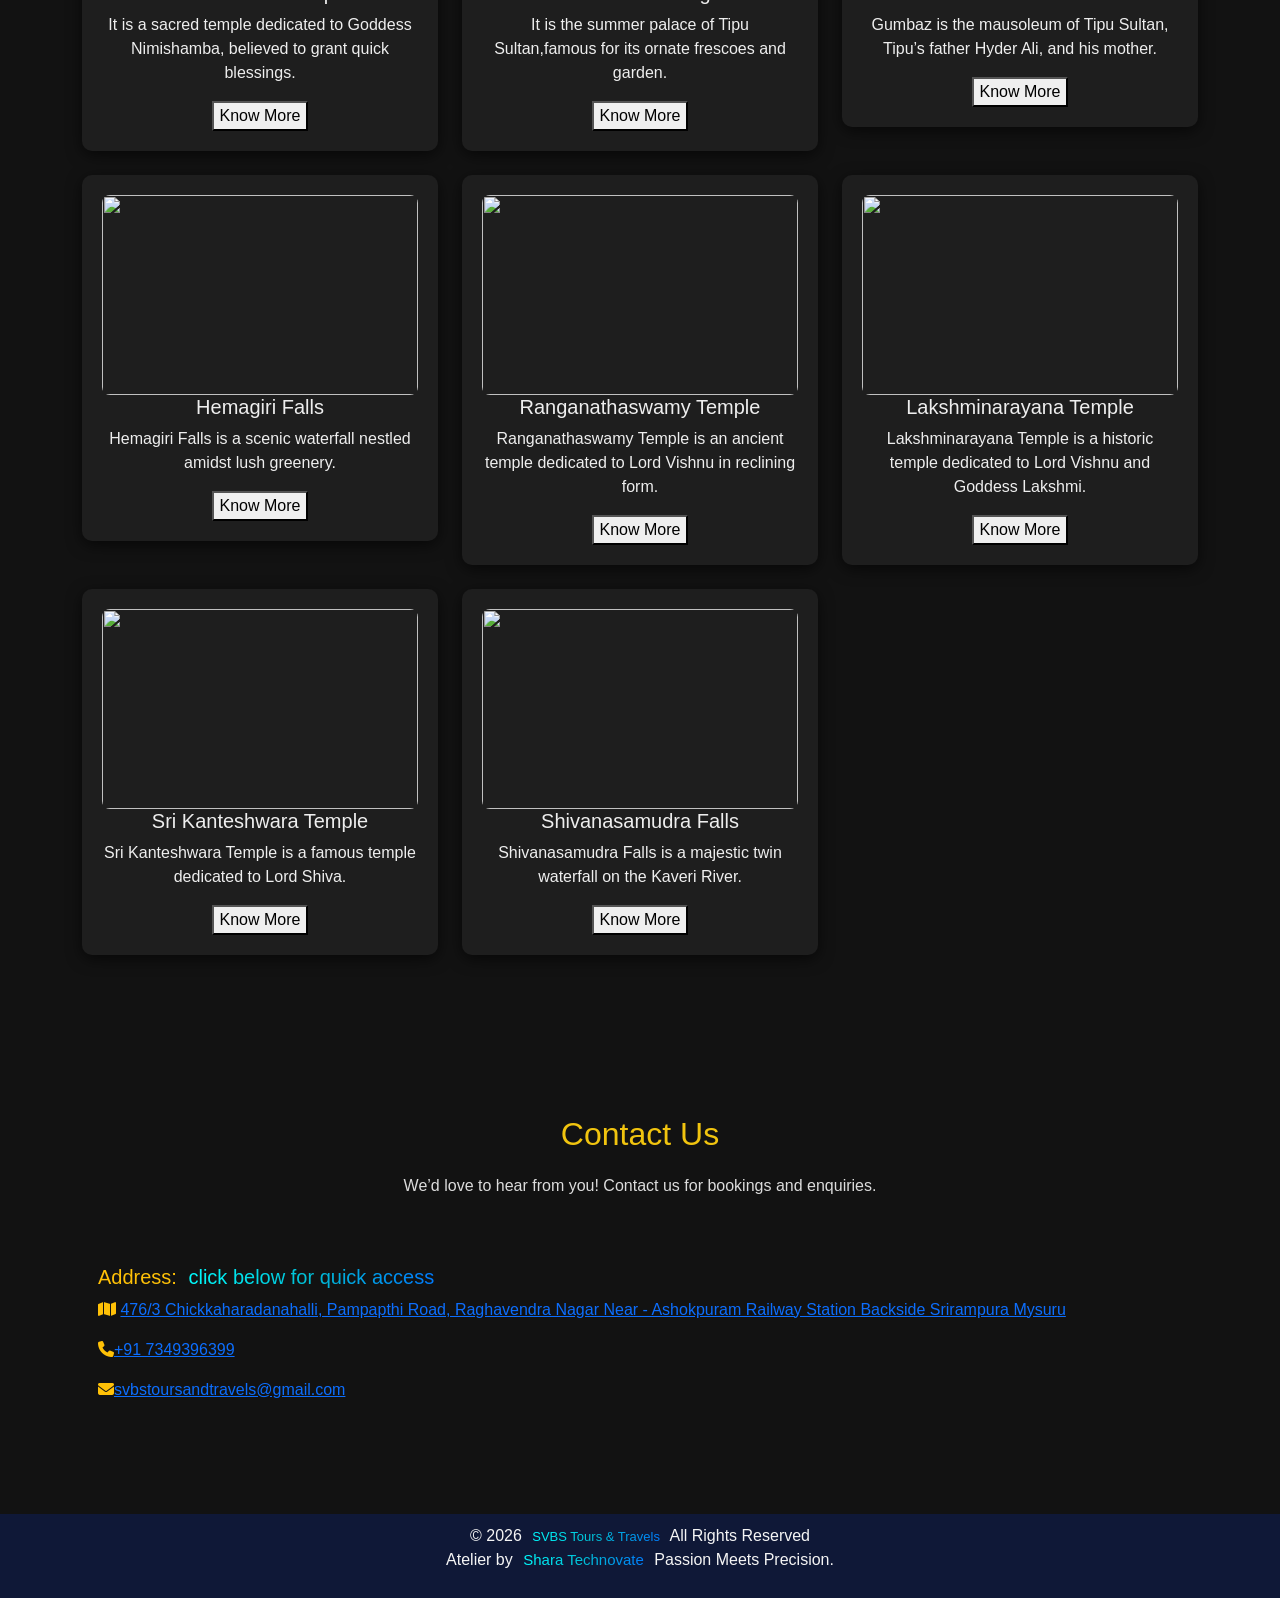
==== commit 3d209b4c: "modified" ====
--- a/mandya.html
+++ b/mandya.html
@@ -4,7 +4,7 @@
 <head>
   <meta charset="UTF-8" />
   <meta name="viewport" content="width=device-width, initial-scale=1.0" />
-  <title>Mysuru Places - SVBS Tours and Travels</title>
+  <title>Mandya- SVBS Tours and Travels</title>
   <link href="https://cdn.jsdelivr.net/npm/bootstrap@5.3.2/dist/css/bootstrap.min.css" rel="stylesheet">
   <link href="https://cdn.jsdelivr.net/npm/aos@2.3.4/dist/aos.css" rel="stylesheet">
   <link rel="stylesheet" href="https://cdnjs.cloudflare.com/ajax/libs/font-awesome/6.4.0/css/all.min.css">
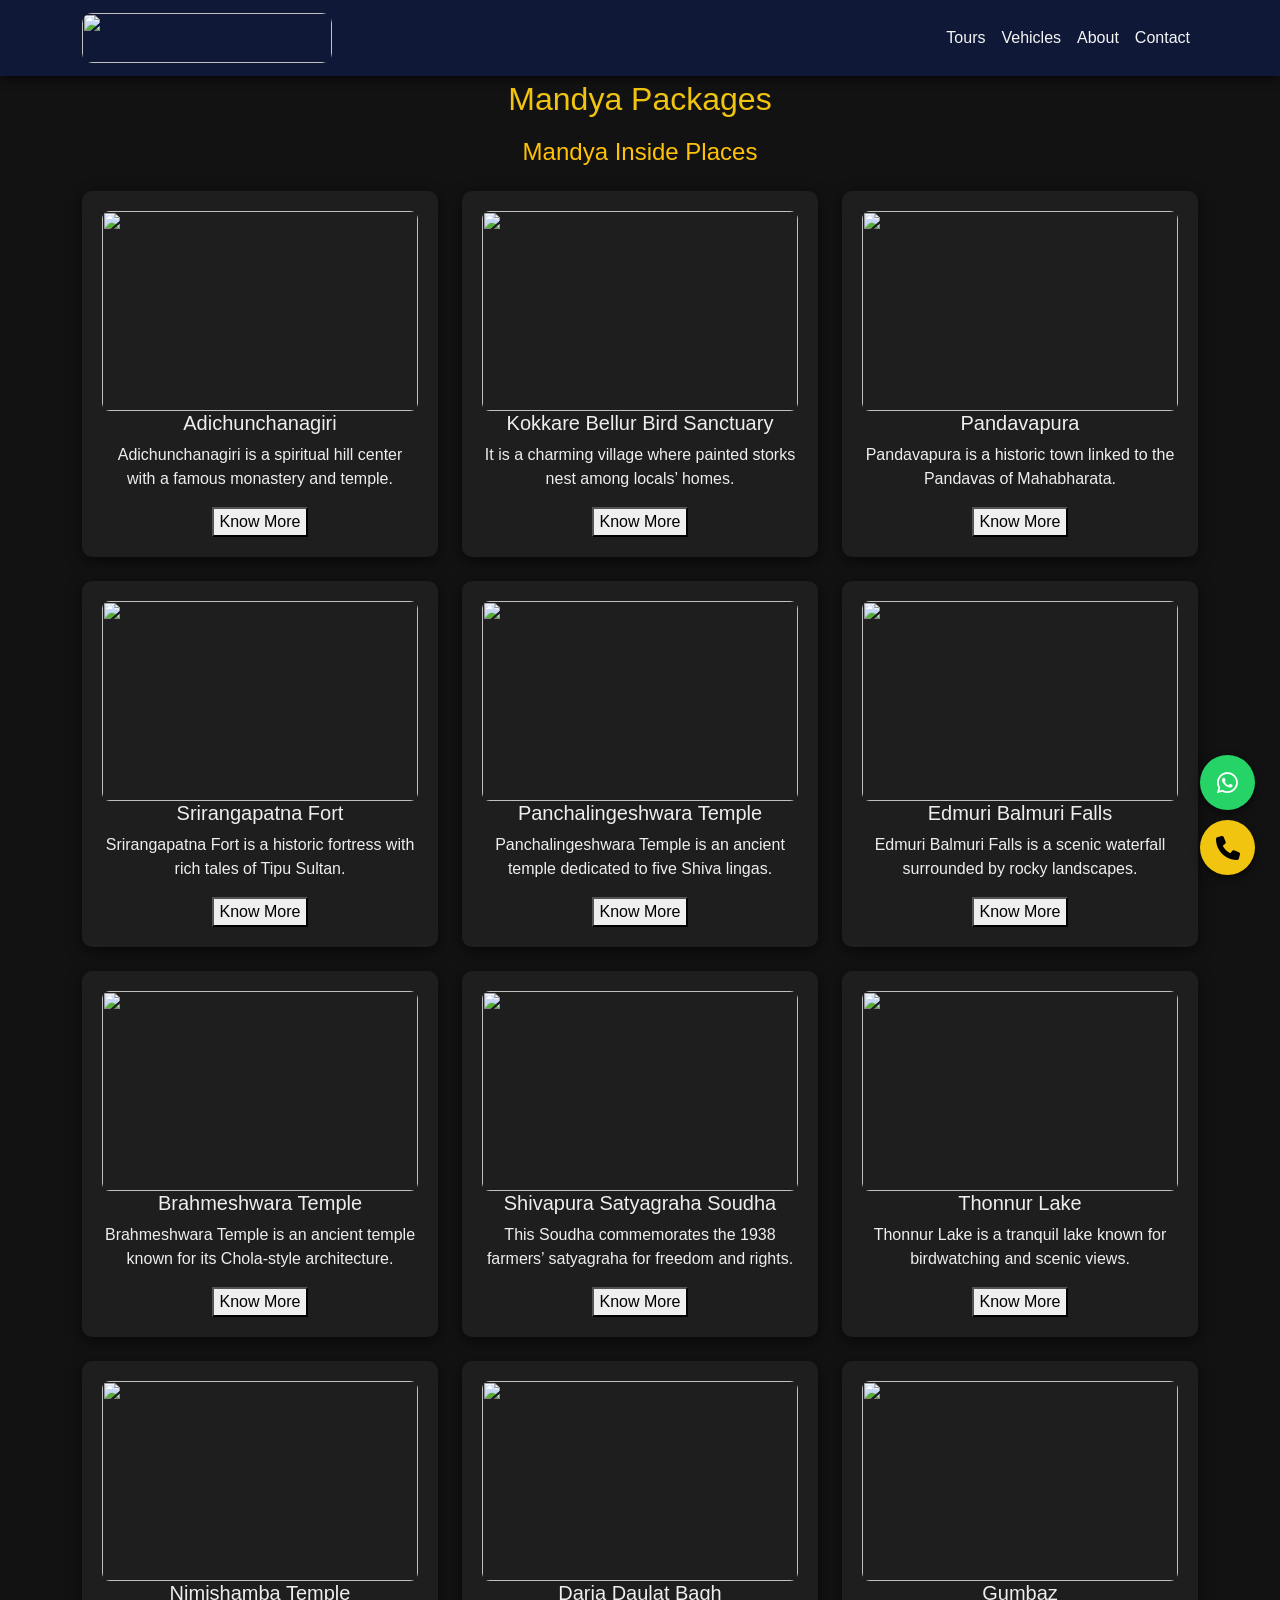
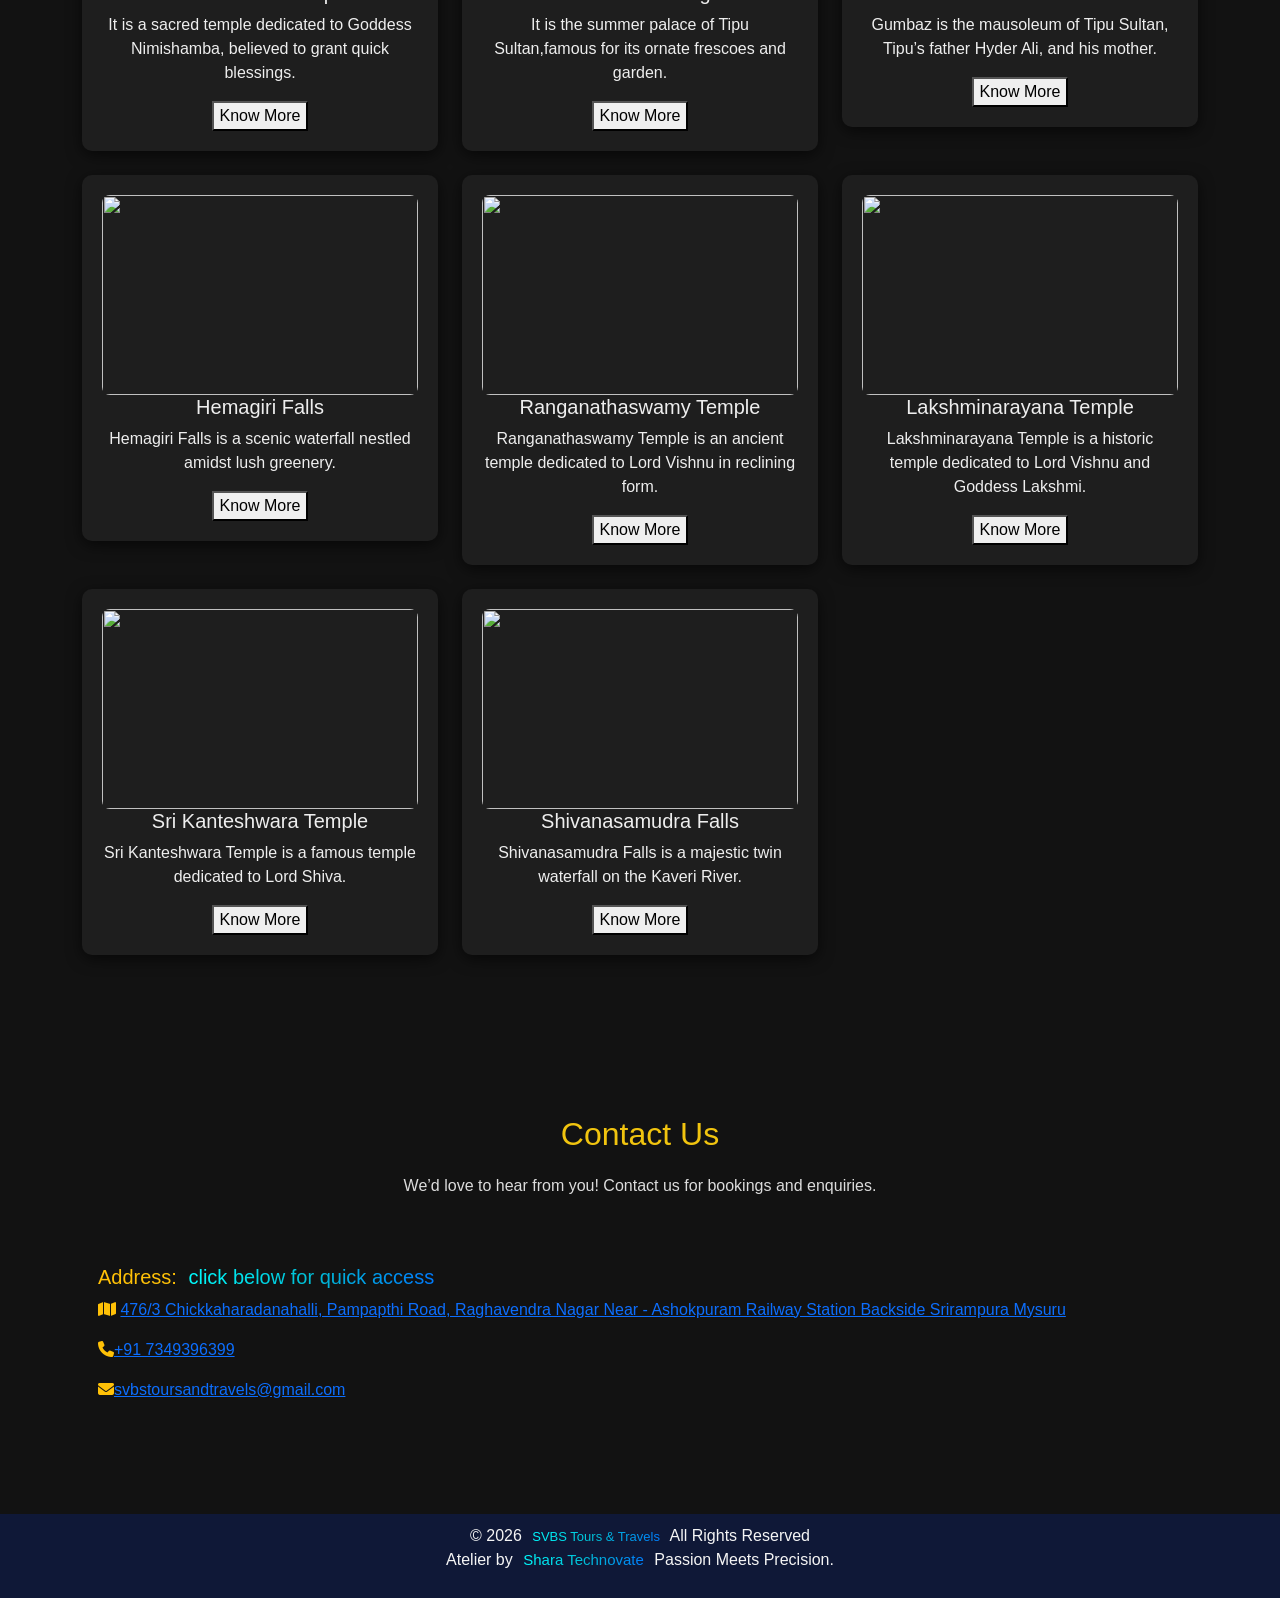
==== commit 53636f22: "modified" ====
--- a/mandya.html
+++ b/mandya.html
@@ -37,9 +37,9 @@
   <section id="tours">
     <div class="container" data-aos="fade-up">
       <div class="section-title">
-        <h2>Tour Packages</h2>
+        <h2>Mandya Packages</h2>
       </div>
-      <h4 class="text-center text-warning mb-4">Mandya</h4>
+      <h4 class="text-center text-warning mb-4">Mandya Inside Places</h4>
       <div class="row g-4">
         <div class="col-md-4">
           <div class="tour-card">
